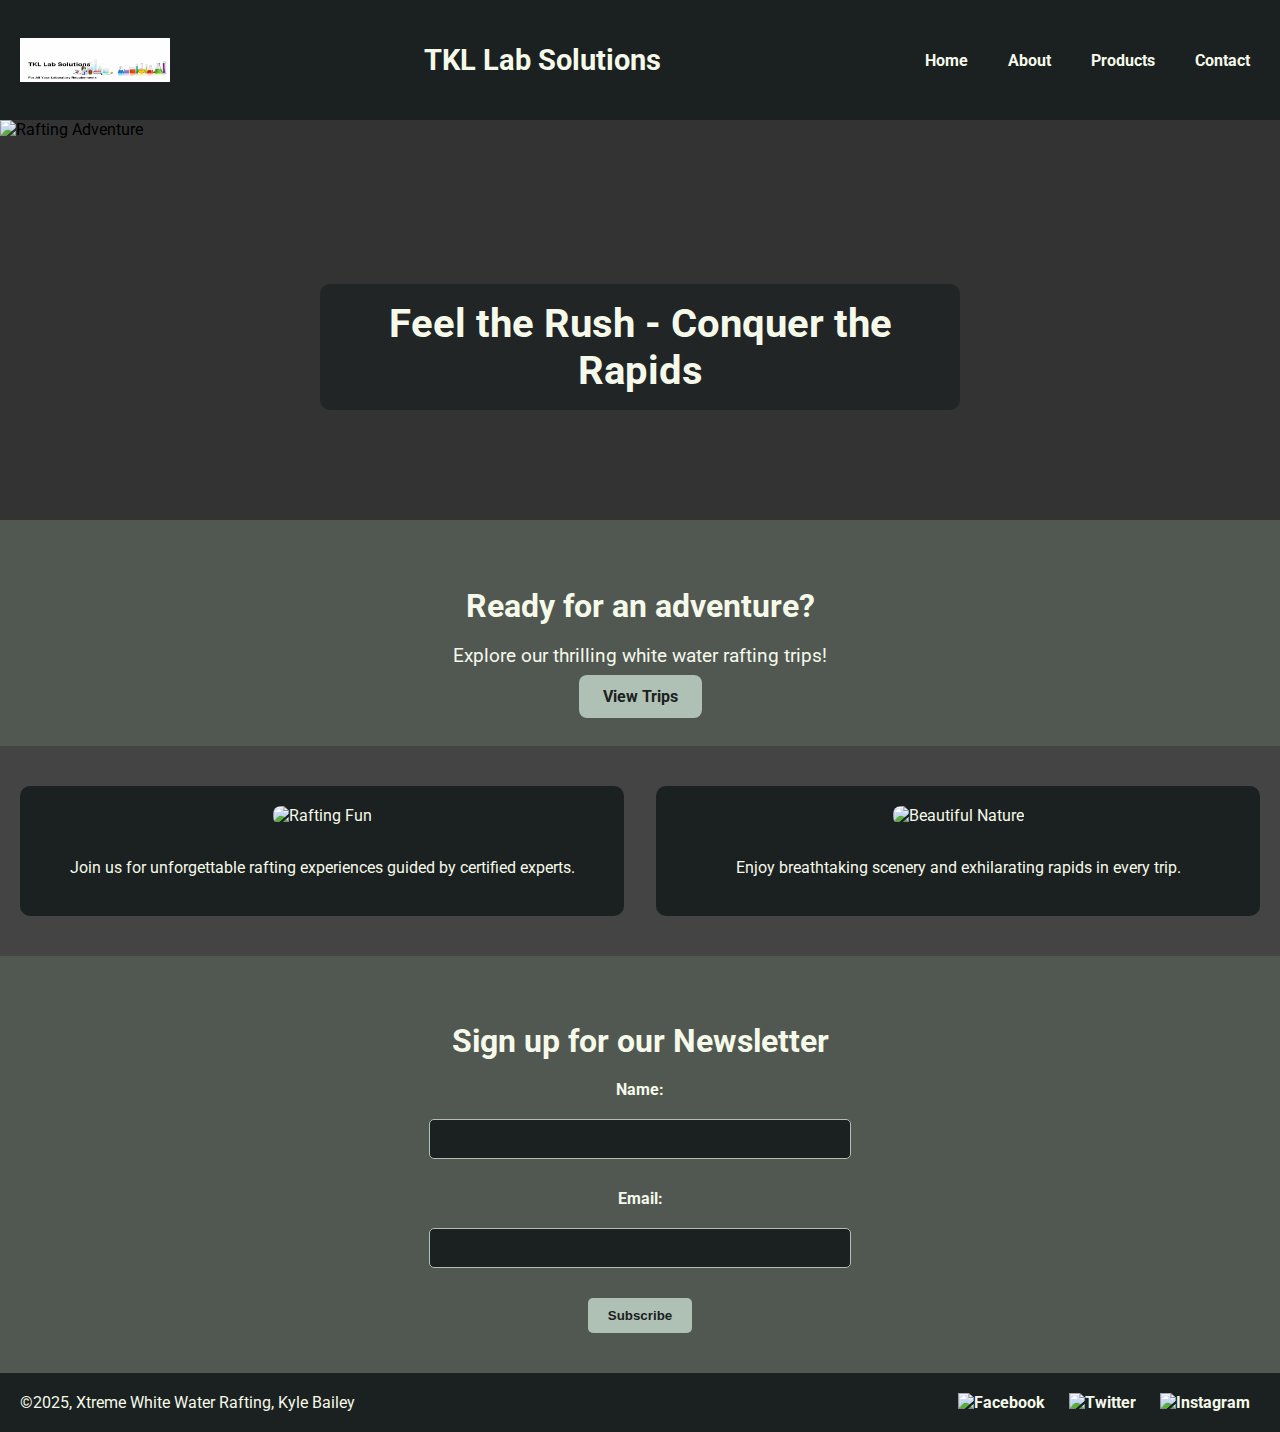
==== index.html @ e8dd2bb7 "tklstart" ====
<!DOCTYPE html>
<html lang="en">
<head>
    <meta charset="UTF-8">
    <meta name="viewport" content="width=device-width, initial-scale=1.0">
    <title>TKL Lab Solutions</title>
    <meta name="description" content="TKL Lab Solutions">
    <meta name="author" content="Kyle Bailey">
    <link rel="preconnect" href="https://fonts.googleapis.com">
    <link rel="preconnect" href="https://fonts.gstatic.com" crossorigin>
    <link href="https://fonts.googleapis.com/css2?family=Roboto:wght@400;700&display=swap" rel="stylesheet">
    <link href="styles/tkl_labs.css" rel="stylesheet">
</head>
<body>
    <header>
        <img src="images/TKL_Lab_Logo.webp" alt="tkl logo" width="200">
        <h1>TKL Lab Solutions</h1>
        <nav>
            <ul>
                <li><a href="index.html">Home</a></li>
                <li><a href="about.html">About</a></li>
                <li><a href="trips.html">Products</a></li>
                <li><a href="contact.html">Contact</a></li>
            </ul>
        </nav>
    </header>
    <main>
        <section class="hero">
            <img src="images/hero.webp" alt="Rafting Adventure" />
            <h1 class="hero-message">Feel the Rush - Conquer the Rapids</h1>
        </section>
        <section class="cta">
            <h2>Ready for an adventure?</h2>
            <p>Explore our thrilling white water rafting trips!</p>
            <a href="trips.html" class="cta-button">View Trips</a>
        </section>
        <section class="grid-content">
            <div class="grid-item">
                <img src="images/index.webp" alt="Rafting Fun" />
            <p>Join us for unforgettable rafting experiences guided by certified experts.</p>
            </div>
            <div class="grid-item">
                <img src="images/index2.webp" alt="Beautiful Nature" />
                <p>Enjoy breathtaking scenery and exhilarating rapids in every trip.</p>
            </div>
        </section>
        <section class="newsletter">
            <h2>Sign up for our Newsletter</h2>
            <form>
               <label for="name">Name:</label>
               <input type="text" id="name" name="name" required />
          
               <label for="email">Email:</label>
               <input type="email" id="email" name="email" required />
          
               <button type="submit">Subscribe</button>
            </form>
        </section> 
    </main>
    <footer>
        <p>&copy;2025, Xtreme White Water Rafting, Kyle Bailey</p>
        <nav class="social-links">
            <a href="https://facebook.com"><img src="images/facebook_logo.webp" alt="Facebook"></a>
            <a href="https://twitter.com"><img src="images/twitter_logo.webp" alt="Twitter"></a>
            <a href="https://instagram.com"><img src="images/instagram_logo.webp" alt="Instagram"></a>
        </nav>
    </footer>
</body>
</html>
---- styles/tkl_labs.css ----
:root {
    --primary-color: #1b2021; 
    --secondary-color: #515751; 
    --accent-color: #afc0b5; 
    --text-color: #f5f9e9; 
    --background-color: #333; 
    --header-height: 80px;
}

@media (max-width: 768px) {
    body {
      font-size: 1rem;
    }
    .container {
      flex-direction: column;
    }
}
  
body {
    margin: 0;
    padding: 0;
    background-color: var(--background-color);
    font-family: "Roboto", sans-serif;
}

.container {
    max-width: 1200px;
    margin: 0 auto;
    padding: 0 20px;
}

header {
    display: grid;
    grid-template-columns: auto 1fr auto;
    align-items: center;
    padding: 20px;
    background-color: var(--primary-color);
    height: var(--header-height);
}

header img {
    max-width: 150px; 
    height: auto;
}

header h1 {
    color: var(--text-color);
    text-align: center;
    font-size: 1.8rem;
}

nav ul {
    display: flex;
    list-style: none;
    padding: 0;
    margin: 0;
    gap: 20px;
}

nav ul li {
    display: inline;
}

nav a {
    color: var(--text-color);
    text-decoration: none;
    font-weight: bold;
    padding: 10px;
    transition: color 0.3s ease;
}

nav a:hover {
    color: var(--accent-color);
    border-bottom: 2px solid var(--accent-color);
}

.white-water-rafting {
    text-align: center;
    padding: 24px;
    background-color: #515751;
}

.white-water-rafting h2 {
    font-size: 24px;
    margin-bottom: 10px;
}

.white-water-rafting .content {
    display: flex;
    align-items: center;
    justify-content: space-between;
    max-width: 900px;
    margin: 0 auto;
}

.white-water-rafting p {
    flex: 1;
    font-size: 16px;
    text-align: left;
    padding-right: 20px;
}

.white-water-rafting img {
    width: 200px;
    height: auto;
    border-radius: 8px;
}

.history {
    text-align: center;
    padding: 24px;
    background-color: #444;
    color: var(--text-color);
    max-width: 900px;
    margin: 0 auto;
}

.history h3 {
    font-size: 24px;
    margin-bottom: 10px;
}

.history-content {
    display: flex;
    align-items: center;
    justify-content: space-between;
    max-width: 900px;
    margin: 0 auto;
}

.history-content p {
    flex: 1;
    font-size: 16px;
    text-align: left;
    padding-right: 20px;
}

.history-content img {
    width: 200px;
    height: auto;
    border-radius: 8px;
}

.adventures {
    display: flex;
    flex-direction: row;
    align-items: center;
    padding: 40px 20px;
    background-color: var(--secondary-color);
    text-align: center;
}

.adventures figure {
    display: flex;
    flex-direction: column;
    align-items: center;
    border-radius: 5px;
    overflow: hidden;
}

.adventures img {
    width: 100%;
    height: auto;
    object-fit: cover;
    border-radius: 5px;
}

.adventures figcaption {
    padding: 10px;
    text-align: center;
    background-color: var(--primary-color);
    color: var(--text-color);
    font-weight: bold;
}

.contact {
    background: none;
    color: var(--text-color);
    text-align: center;
    padding: 20px;
    max-width: 600px;
    margin: 40px auto;
}

.contact h2 {
    font-size: 2rem;
    margin-bottom: 10px;
    color: var(--accent-color);
}

.contact h3 {
    font-size: 1.5rem;
    margin-bottom: 15px;
    color: var(--text-color);
}

.contact p {
    font-size: 1.2rem;
    margin: 10px 0;
}

.contact a {
    color: var(--accent-color);
    text-decoration: none;
    font-weight: bold;
    transition: color 0.3s ease;
}

.contact a:hover {
    color: var(--text-color);
    text-decoration: underline;
}

.map {
    display: flex;
    justify-content: center;
    margin: 20px auto;
    max-width: 800px;
}

.map iframe {
    width: 100%;
    max-width: 600px;
    height: 450px;
    border-radius: 8px;
}

.employees {
    display: flex;
    justify-content: center; 
    align-items: center; 
    gap: 40px; 
    flex-wrap: wrap; 
    padding: 40px 20px;
    background-color: var(--secondary-color);
    text-align: center;
}

.employees figure {
    flex: 1; 
    max-width: 300px; 
    text-align: center;
}

.employees img {
    width: 100%;
    max-width: 250px; 
    height: auto;
    border-radius: 10px;
}

.employees figcaption {
    padding: 10px;
    background-color: var(--primary-color);
    color: var(--text-color);
    font-weight: bold;
}

.contact-form {
    text-align: center;
    padding: 40px 20px;
    background: none;
}

form.message {
    background: none;
    padding: 20px;
    max-width: 600px;
    margin: 0 auto;
    color: var(--text-color);
}

form h4 {
    text-align: center;
    font-size: 1.5rem;
    margin-bottom: 15px;
}

fieldset {
    border: none;
    padding: 10px 0;
}

label {
    display: block;
    font-weight: bold;
    margin-bottom: 5px;
}

input[type="text"],
input[type="email"],
textarea {
    width: 100%;
    padding: 10px;
    margin-bottom: 15px;
    border: 1px solid var(--accent-color);
    border-radius: 5px;
    font-size: 16px;
    background-color: var(--primary-color);
    color: var(--text-color);
}

input:focus,
textarea:focus {
    border-color: var(--text-color);
    outline: none;
}

.inline {
    width: auto;
    margin-right: 10px;
}

input[type="checkbox"] {
    margin-right: 10px;
}

form p {
    display: inline;
    color: var(--text-color);
}

input[type="submit"] {
    display: block;
    width: 100%;
    padding: 10px;
    background-color: var(--accent-color);
    color: var(--primary-color);
    font-size: 16px;
    border: none;
    border-radius: 5px;
    cursor: pointer;
    transition: background-color 0.3s ease;
}

input[type="submit"]:hover {
    background-color: var(--text-color);
    color: var(--primary-color);
}

.hero {
    position: relative;
    width: 100%;
    height: 400px;
    overflow: hidden;
}

.hero img {
    width: 100%;
    height: 100%;
    object-fit: cover;
    display: block;
}

.hero-message {
    position: absolute;
    top: 50%;
    left: 50%;
    transform: translate(-50%, -50%);
    color: var(--text-color);
    font-size: 2.5rem;
    background-color: rgba(27, 32, 33, 0.7);
    padding: 1rem 2rem;
    border-radius: 10px;
    text-align: center;
    z-index: 2;
}

.cta {
    text-align: center;
    background-color: var(--secondary-color);
    padding: 40px 20px;
    color: var(--text-color);
}

.cta h2 {
    font-size: 2rem;
    margin-bottom: 10px;
}

.cta p {
    font-size: 1.2rem;
    margin-bottom: 20px;
}

.cta-button {
    background-color: var(--accent-color);
    color: var(--primary-color);
    padding: 12px 24px;
    text-decoration: none;
    font-weight: bold;
    border-radius: 8px;
    transition: background-color 0.3s ease;
}

.cta-button:hover {
    background-color: var(--text-color);
    color: var(--primary-color);
}

.grid-content {
    display: grid;
    grid-template-columns: repeat(auto-fit, minmax(300px, 1fr));
    gap: 2rem;
    padding: 40px 20px;
    background-color: #444;
    color: var(--text-color);
}

.grid-item {
    background-color: var(--primary-color);
    border-radius: 10px;
    overflow: hidden;
    padding: 20px;
    text-align: center;
}

.grid-item img {
    width: 100%;
    height: auto;
    border-radius: 8px;
    margin-bottom: 15px;
}

.grid-item p {
    font-size: 1rem;
    line-height: 1.5;
}

.newsletter {
    background-color: var(--secondary-color);
    padding: 40px 20px;
    text-align: center;
    color: var(--text-color);
}

.newsletter h2 {
    font-size: 2rem;
    margin-bottom: 20px;
}

.newsletter form {
    display: flex;
    flex-direction: column;
    align-items: center;
    gap: 15px;
    max-width: 400px;
    margin: 0 auto;
}

.newsletter input[type="text"],
.newsletter input[type="email"] {
    width: 100%;
    padding: 10px;
    border: 1px solid var(--accent-color);
    border-radius: 5px;
    background-color: var(--primary-color);
    color: var(--text-color);
}

.newsletter button {
    padding: 10px 20px;
    background-color: var(--accent-color);
    color: var(--primary-color);
    border: none;
    border-radius: 5px;
    cursor: pointer;
    font-weight: bold;
    transition: background-color 0.3s ease;
}

.newsletter button:hover {
    background-color: var(--text-color);
    color: var(--primary-color);
}

footer p a {
    color: var(--accent-color);
    font-size: 16px;
    text-decoration: underline;
    display: block;
    margin-top: 10px;
}

footer p a:hover {
    color: var(--text-color);
}

footer {
    display: flex; 
    justify-content: space-between; 
    align-items: center; 
    padding: 20px;
    background-color: var(--primary-color);
    color: var(--text-color);
}

footer p {
    margin: 0;
}
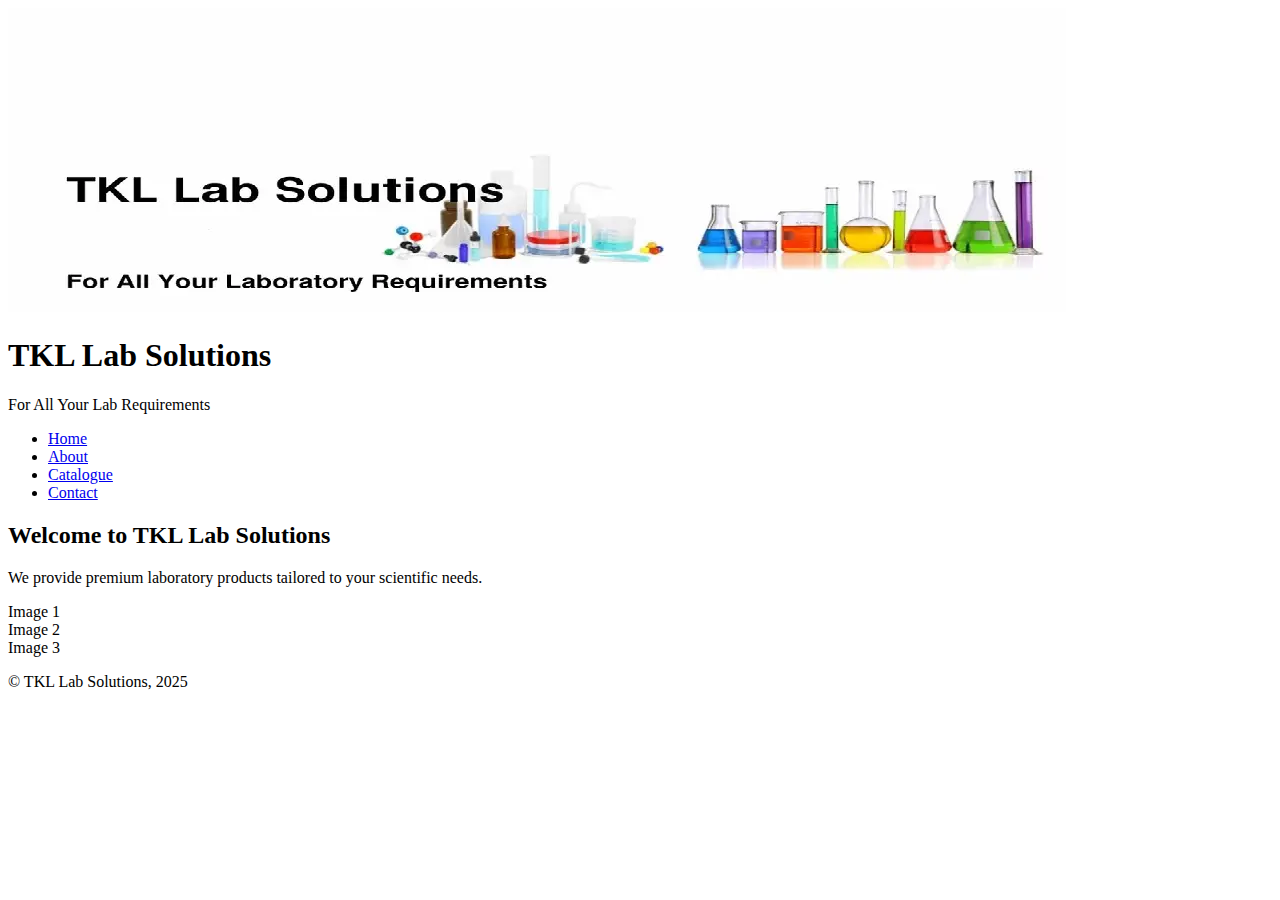
==== commit 1114849d: "footer" ====
--- a/index.html
+++ b/index.html
@@ -1,69 +1,43 @@
 <!DOCTYPE html>
 <html lang="en">
 <head>
-    <meta charset="UTF-8">
-    <meta name="viewport" content="width=device-width, initial-scale=1.0">
-    <title>TKL Lab Solutions</title>
-    <meta name="description" content="TKL Lab Solutions">
-    <meta name="author" content="Kyle Bailey">
-    <link rel="preconnect" href="https://fonts.googleapis.com">
-    <link rel="preconnect" href="https://fonts.gstatic.com" crossorigin>
-    <link href="https://fonts.googleapis.com/css2?family=Roboto:wght@400;700&display=swap" rel="stylesheet">
-    <link href="styles/tkl_labs.css" rel="stylesheet">
+  <meta charset="UTF-8">
+  <meta name="viewport" content="width=device-width, initial-scale=1.0">
+  <title>TKL Lab Solutions</title>
+  <link rel="stylesheet" href="styles.css">
 </head>
 <body>
-    <header>
-        <img src="images/TKL_Lab_Logo.webp" alt="tkl logo" width="200">
-        <h1>TKL Lab Solutions</h1>
-        <nav>
-            <ul>
-                <li><a href="index.html">Home</a></li>
-                <li><a href="about.html">About</a></li>
-                <li><a href="trips.html">Products</a></li>
-                <li><a href="contact.html">Contact</a></li>
-            </ul>
-        </nav>
-    </header>
-    <main>
-        <section class="hero">
-            <img src="images/hero.webp" alt="Rafting Adventure" />
-            <h1 class="hero-message">Feel the Rush - Conquer the Rapids</h1>
-        </section>
-        <section class="cta">
-            <h2>Ready for an adventure?</h2>
-            <p>Explore our thrilling white water rafting trips!</p>
-            <a href="trips.html" class="cta-button">View Trips</a>
-        </section>
-        <section class="grid-content">
-            <div class="grid-item">
-                <img src="images/index.webp" alt="Rafting Fun" />
-            <p>Join us for unforgettable rafting experiences guided by certified experts.</p>
-            </div>
-            <div class="grid-item">
-                <img src="images/index2.webp" alt="Beautiful Nature" />
-                <p>Enjoy breathtaking scenery and exhilarating rapids in every trip.</p>
-            </div>
-        </section>
-        <section class="newsletter">
-            <h2>Sign up for our Newsletter</h2>
-            <form>
-               <label for="name">Name:</label>
-               <input type="text" id="name" name="name" required />
-          
-               <label for="email">Email:</label>
-               <input type="email" id="email" name="email" required />
-          
-               <button type="submit">Subscribe</button>
-            </form>
-        </section> 
-    </main>
-    <footer>
-        <p>&copy;2025, Xtreme White Water Rafting, Kyle Bailey</p>
-        <nav class="social-links">
-            <a href="https://facebook.com"><img src="images/facebook_logo.webp" alt="Facebook"></a>
-            <a href="https://twitter.com"><img src="images/twitter_logo.webp" alt="Twitter"></a>
-            <a href="https://instagram.com"><img src="images/instagram_logo.webp" alt="Instagram"></a>
-        </nav>
-    </footer>
+  <header>
+    <div class="header-container">
+      <img src="images/TKL_Lab_Logo.webp" alt="TKL Lab Solutions Logo" class="logo">
+      <h1>TKL Lab Solutions</h1>
+      <p class="motto">For All Your Lab Requirements</p>
+    </div>
+    <nav>
+      <ul>
+        <li><a href="index.html">Home</a></li>
+        <li><a href="about.html">About</a></li>
+        <li><a href="catalogue.html">Catalogue</a></li>
+        <li><a href="contact.html">Contact</a></li>
+      </ul>
+    </nav>
+  </header>
+
+  <!-- HOME PAGE CONTENT -->
+  <main>
+    <section class="home">
+      <h2>Welcome to TKL Lab Solutions</h2>
+      <p>We provide premium laboratory products tailored to your scientific needs.</p>
+      <div class="image-grid">
+        <div class="image-placeholder">Image 1</div>
+        <div class="image-placeholder">Image 2</div>
+        <div class="image-placeholder">Image 3</div>
+      </div>
+    </section>
+  </main>
+
+  <footer>
+    <p>&copy;  TKL Lab Solutions, 2025</p>
+  </footer>
 </body>
 </html>